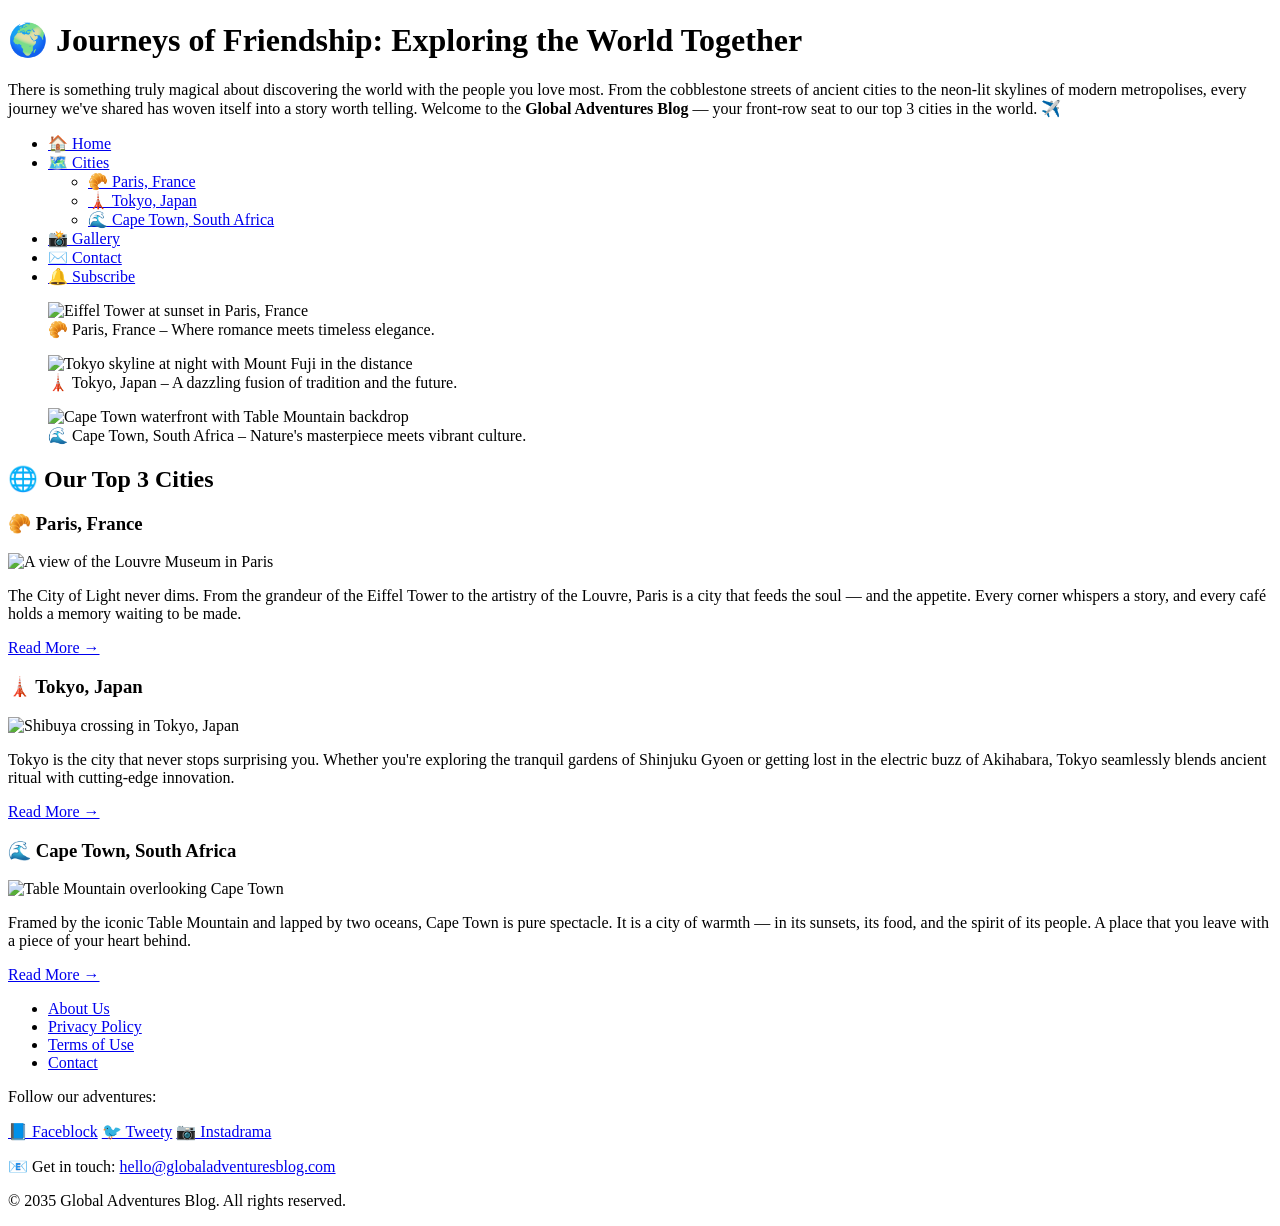
==== Global Adventures Blog/index.html @ 44e75ce5 "feat: add initial HTML structure and content for Global Adventures Blog and Paris page" ====
<!DOCTYPE html>
<html lang="en">
<head>
  <meta charset="UTF-8" />
  <meta name="viewport" content="width=device-width, initial-scale=1.0" />
  <title>Global Adventures Blog – My Top 3 Cities in the World</title>
  <link rel="icon" type="image/x-icon" href="favicon.ico" />
  <link rel="stylesheet" href="css/style.css" />
</head>
<body>

  <!-- ===== HEADER ===== -->
  <header>
    <h1>🌍 Journeys of Friendship: Exploring the World Together</h1>
    <p>
      There is something truly magical about discovering the world with the people you love most.
      From the cobblestone streets of ancient cities to the neon-lit skylines of modern metropolises,
      every journey we've shared has woven itself into a story worth telling. Welcome to the
      <strong>Global Adventures Blog</strong> — your front-row seat to our top 3 cities in the world. ✈️
    </p>
  </header>

  <!-- ===== NAVIGATION ===== -->
  <nav aria-label="Main Navigation">
    <ul>
      <li><a href="index.html">🏠 Home</a></li>
      <li>
        <a href="#">🗺️ Cities</a>
        <ul>
          <li><a href="paris.html">🥐 Paris, France</a></li>
          <li><a href="tokyo.html">🗼 Tokyo, Japan</a></li>
          <li><a href="cape-town.html">🌊 Cape Town, South Africa</a></li>
        </ul>
      </li>
      <li><a href="gallery.html">📸 Gallery</a></li>
      <li><a href="contact.html">✉️ Contact</a></li>
      <li><a href="subscribe.html">🔔 Subscribe</a></li>
    </ul>
  </nav>

  <!-- ===== HERO / SLIDESHOW SECTION ===== -->
  <section id="slideshow" aria-label="Featured City Images">
    <figure>
      <img src="images/paris.jpg" alt="Eiffel Tower at sunset in Paris, France" />
      <figcaption>🥐 Paris, France – Where romance meets timeless elegance.</figcaption>
    </figure>
    <figure>
      <img src="images/tokyo.jpg" alt="Tokyo skyline at night with Mount Fuji in the distance" />
      <figcaption>🗼 Tokyo, Japan – A dazzling fusion of tradition and the future.</figcaption>
    </figure>
    <figure>
      <img src="images/cape-town.jpg" alt="Cape Town waterfront with Table Mountain backdrop" />
      <figcaption>🌊 Cape Town, South Africa – Nature's masterpiece meets vibrant culture.</figcaption>
    </figure>
  </section>

  <!-- ===== CITY PREVIEWS ===== -->
  <main>
    <section id="city-previews">
      <h2>🌐 Our Top 3 Cities</h2>

      <article>
        <h3>🥐 Paris, France</h3>
        <img src="images/paris-thumb.jpg" alt="A view of the Louvre Museum in Paris" />
        <p>
          The City of Light never dims. From the grandeur of the Eiffel Tower to the artistry of the Louvre,
          Paris is a city that feeds the soul — and the appetite. Every corner whispers a story, and every
          café holds a memory waiting to be made.
        </p>
        <a href="paris.html">Read More →</a>
      </article>

      <article>
        <h3>🗼 Tokyo, Japan</h3>
        <img src="images/tokyo-thumb.jpg" alt="Shibuya crossing in Tokyo, Japan" />
        <p>
          Tokyo is the city that never stops surprising you. Whether you're exploring the tranquil gardens
          of Shinjuku Gyoen or getting lost in the electric buzz of Akihabara, Tokyo seamlessly blends
          ancient ritual with cutting-edge innovation.
        </p>
        <a href="tokyo.html">Read More →</a>
      </article>

      <article>
        <h3>🌊 Cape Town, South Africa</h3>
        <img src="images/cape-town-thumb.jpg" alt="Table Mountain overlooking Cape Town" />
        <p>
          Framed by the iconic Table Mountain and lapped by two oceans, Cape Town is pure spectacle.
          It is a city of warmth — in its sunsets, its food, and the spirit of its people. A place that
          you leave with a piece of your heart behind.
        </p>
        <a href="cape-town.html">Read More →</a>
      </article>
    </section>
  </main>

  <!-- ===== FOOTER ===== -->
  <footer>
    <div class="footer-links">
      <nav aria-label="Footer Navigation">
        <ul>
          <li><a href="#">About Us</a></li>
          <li><a href="#">Privacy Policy</a></li>
          <li><a href="#">Terms of Use</a></li>
          <li><a href="contact.html">Contact</a></li>
        </ul>
      </nav>
    </div>

    <div class="footer-social">
      <p>Follow our adventures:</p>
      <a href="#" aria-label="Follow us on Faceblock">📘 Faceblock</a>
      <a href="#" aria-label="Follow us on Tweety">🐦 Tweety</a>
      <a href="#" aria-label="Follow us on Instadrama">📷 Instadrama</a>
    </div>

    <div class="footer-contact">
      <p>📧 Get in touch: <a href="mailto:hello@globaladventuresblog.com">hello@globaladventuresblog.com</a></p>
    </div>

    <div class="footer-copyright">
      <p>© 2035 Global Adventures Blog. All rights reserved.</p>
    </div>
  </footer>

</body>
</html>
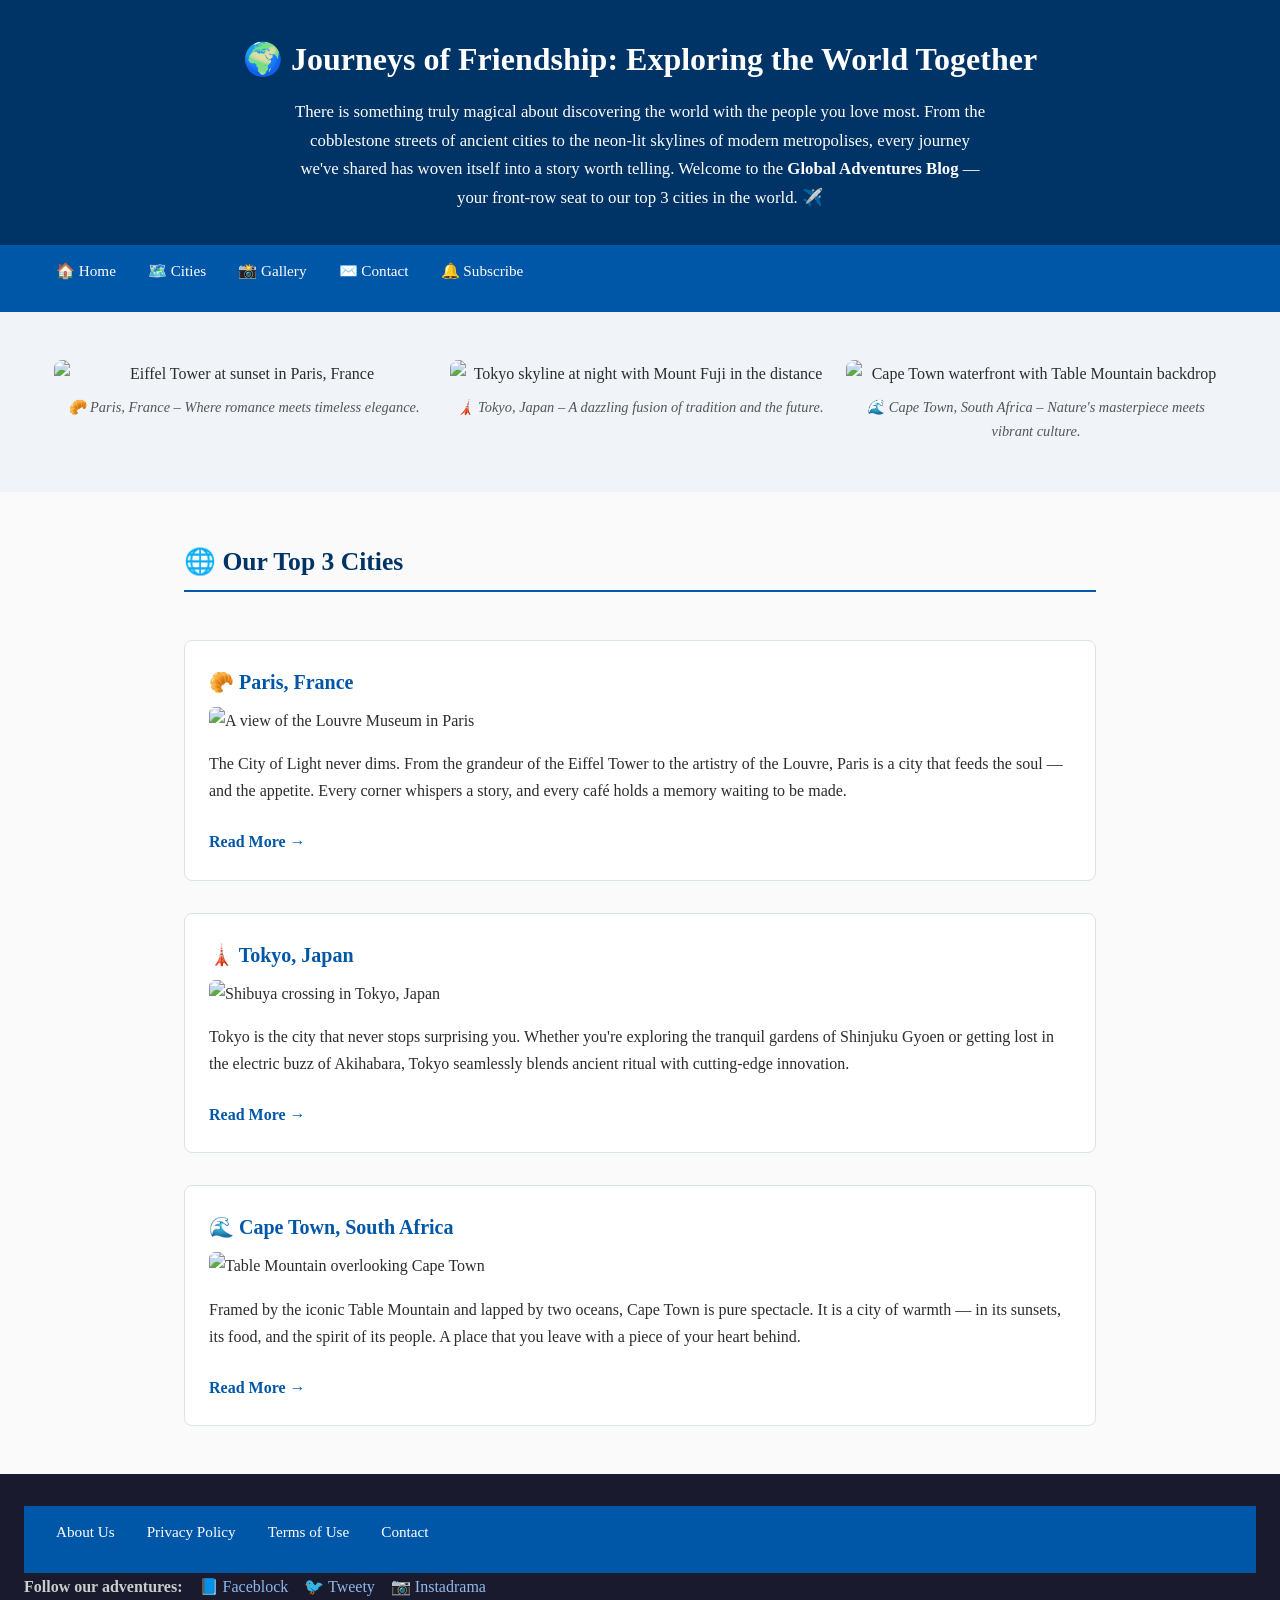
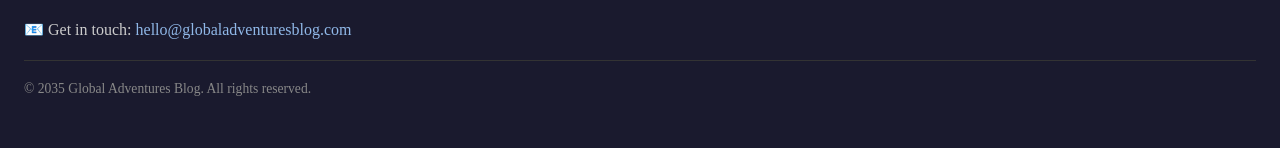
==== commit 9c9c0b0b: "Add new gallery and city pages, update navigation, and enhance content - Created a new gallery page " ====
--- a/Global Adventures Blog/index.html
+++ b/Global Adventures Blog/index.html
@@ -1,127 +1,130 @@
 <!DOCTYPE html>
 <html lang="en">
+
 <head>
-  <meta charset="UTF-8" />
-  <meta name="viewport" content="width=device-width, initial-scale=1.0" />
-  <title>Global Adventures Blog – My Top 3 Cities in the World</title>
-  <link rel="icon" type="image/x-icon" href="favicon.ico" />
-  <link rel="stylesheet" href="css/style.css" />
+    <meta charset="UTF-8" />
+    <meta name="viewport" content="width=device-width, initial-scale=1.0" />
+    <title>Global Adventures Blog – My Top 3 Cities in the World</title>
+    <link rel="icon" type="image/x-icon" href="favicon.ico" />
+    <link rel="stylesheet" href="css/style.css" />
 </head>
+
 <body>
 
-  <!-- ===== HEADER ===== -->
-  <header>
-    <h1>🌍 Journeys of Friendship: Exploring the World Together</h1>
-    <p>
-      There is something truly magical about discovering the world with the people you love most.
-      From the cobblestone streets of ancient cities to the neon-lit skylines of modern metropolises,
-      every journey we've shared has woven itself into a story worth telling. Welcome to the
-      <strong>Global Adventures Blog</strong> — your front-row seat to our top 3 cities in the world. ✈️
-    </p>
-  </header>
+    <!-- ===== HEADER ===== -->
+    <header>
+        <h1>🌍 Journeys of Friendship: Exploring the World Together</h1>
+        <p>
+            There is something truly magical about discovering the world with the people you love most.
+            From the cobblestone streets of ancient cities to the neon-lit skylines of modern metropolises,
+            every journey we've shared has woven itself into a story worth telling. Welcome to the
+            <strong>Global Adventures Blog</strong> — your front-row seat to our top 3 cities in the world. ✈️
+        </p>
+    </header>
 
-  <!-- ===== NAVIGATION ===== -->
-  <nav aria-label="Main Navigation">
-    <ul>
-      <li><a href="index.html">🏠 Home</a></li>
-      <li>
-        <a href="#">🗺️ Cities</a>
+    <!-- ===== NAVIGATION ===== -->
+    <nav aria-label="Main Navigation">
         <ul>
-          <li><a href="paris.html">🥐 Paris, France</a></li>
-          <li><a href="tokyo.html">🗼 Tokyo, Japan</a></li>
-          <li><a href="cape-town.html">🌊 Cape Town, South Africa</a></li>
+            <li><a href="index.html">🏠 Home</a></li>
+            <li>
+                <a href="#">🗺️ Cities</a>
+                <ul>
+                    <li><a href="paris.html">🥐 Paris, France</a></li>
+                    <li><a href="tokyo.html">🗼 Tokyo, Japan</a></li>
+                    <li><a href="cape-town.html">🌊 Cape Town, South Africa</a></li>
+                </ul>
+            </li>
+            <li><a href="gallery.html">📸 Gallery</a></li>
+            <li><a href="contact.html">✉️ Contact</a></li>
+            <li><a href="subscribe.html">🔔 Subscribe</a></li>
         </ul>
-      </li>
-      <li><a href="gallery.html">📸 Gallery</a></li>
-      <li><a href="contact.html">✉️ Contact</a></li>
-      <li><a href="subscribe.html">🔔 Subscribe</a></li>
-    </ul>
-  </nav>
+    </nav>
 
-  <!-- ===== HERO / SLIDESHOW SECTION ===== -->
-  <section id="slideshow" aria-label="Featured City Images">
-    <figure>
-      <img src="images/paris.jpg" alt="Eiffel Tower at sunset in Paris, France" />
-      <figcaption>🥐 Paris, France – Where romance meets timeless elegance.</figcaption>
-    </figure>
-    <figure>
-      <img src="images/tokyo.jpg" alt="Tokyo skyline at night with Mount Fuji in the distance" />
-      <figcaption>🗼 Tokyo, Japan – A dazzling fusion of tradition and the future.</figcaption>
-    </figure>
-    <figure>
-      <img src="images/cape-town.jpg" alt="Cape Town waterfront with Table Mountain backdrop" />
-      <figcaption>🌊 Cape Town, South Africa – Nature's masterpiece meets vibrant culture.</figcaption>
-    </figure>
-  </section>
+    <!-- ===== HERO / SLIDESHOW SECTION ===== -->
+    <section id="slideshow" aria-label="Featured City Images">
+        <figure>
+            <img src="images/paris.jpg" alt="Eiffel Tower at sunset in Paris, France" />
+            <figcaption>🥐 Paris, France – Where romance meets timeless elegance.</figcaption>
+        </figure>
+        <figure>
+            <img src="images/tokyo.jpg" alt="Tokyo skyline at night with Mount Fuji in the distance" />
+            <figcaption>🗼 Tokyo, Japan – A dazzling fusion of tradition and the future.</figcaption>
+        </figure>
+        <figure>
+            <img src="images/cape-town.jpg" alt="Cape Town waterfront with Table Mountain backdrop" />
+            <figcaption>🌊 Cape Town, South Africa – Nature's masterpiece meets vibrant culture.</figcaption>
+        </figure>
+    </section>
 
-  <!-- ===== CITY PREVIEWS ===== -->
-  <main>
-    <section id="city-previews">
-      <h2>🌐 Our Top 3 Cities</h2>
+    <!-- ===== CITY PREVIEWS ===== -->
+    <main>
+        <section id="city-previews">
+            <h2>🌐 Our Top 3 Cities</h2>
 
-      <article>
-        <h3>🥐 Paris, France</h3>
-        <img src="images/paris-thumb.jpg" alt="A view of the Louvre Museum in Paris" />
-        <p>
-          The City of Light never dims. From the grandeur of the Eiffel Tower to the artistry of the Louvre,
-          Paris is a city that feeds the soul — and the appetite. Every corner whispers a story, and every
-          café holds a memory waiting to be made.
-        </p>
-        <a href="paris.html">Read More →</a>
-      </article>
+            <article>
+                <h3>🥐 Paris, France</h3>
+                <img src="images/paris-thumb.jpg" alt="A view of the Louvre Museum in Paris" />
+                <p>
+                    The City of Light never dims. From the grandeur of the Eiffel Tower to the artistry of the Louvre,
+                    Paris is a city that feeds the soul — and the appetite. Every corner whispers a story, and every
+                    café holds a memory waiting to be made.
+                </p>
+                <a href="paris.html">Read More →</a>
+            </article>
 
-      <article>
-        <h3>🗼 Tokyo, Japan</h3>
-        <img src="images/tokyo-thumb.jpg" alt="Shibuya crossing in Tokyo, Japan" />
-        <p>
-          Tokyo is the city that never stops surprising you. Whether you're exploring the tranquil gardens
-          of Shinjuku Gyoen or getting lost in the electric buzz of Akihabara, Tokyo seamlessly blends
-          ancient ritual with cutting-edge innovation.
-        </p>
-        <a href="tokyo.html">Read More →</a>
-      </article>
+            <article>
+                <h3>🗼 Tokyo, Japan</h3>
+                <img src="images/tokyo-thumb.jpg" alt="Shibuya crossing in Tokyo, Japan" />
+                <p>
+                    Tokyo is the city that never stops surprising you. Whether you're exploring the tranquil gardens
+                    of Shinjuku Gyoen or getting lost in the electric buzz of Akihabara, Tokyo seamlessly blends
+                    ancient ritual with cutting-edge innovation.
+                </p>
+                <a href="tokyo.html">Read More →</a>
+            </article>
 
-      <article>
-        <h3>🌊 Cape Town, South Africa</h3>
-        <img src="images/cape-town-thumb.jpg" alt="Table Mountain overlooking Cape Town" />
-        <p>
-          Framed by the iconic Table Mountain and lapped by two oceans, Cape Town is pure spectacle.
-          It is a city of warmth — in its sunsets, its food, and the spirit of its people. A place that
-          you leave with a piece of your heart behind.
-        </p>
-        <a href="cape-town.html">Read More →</a>
-      </article>
-    </section>
-  </main>
+            <article>
+                <h3>🌊 Cape Town, South Africa</h3>
+                <img src="images/cape-town-thumb.jpg" alt="Table Mountain overlooking Cape Town" />
+                <p>
+                    Framed by the iconic Table Mountain and lapped by two oceans, Cape Town is pure spectacle.
+                    It is a city of warmth — in its sunsets, its food, and the spirit of its people. A place that
+                    you leave with a piece of your heart behind.
+                </p>
+                <a href="cape-town.html">Read More →</a>
+            </article>
+        </section>
+    </main>
 
-  <!-- ===== FOOTER ===== -->
-  <footer>
-    <div class="footer-links">
-      <nav aria-label="Footer Navigation">
-        <ul>
-          <li><a href="#">About Us</a></li>
-          <li><a href="#">Privacy Policy</a></li>
-          <li><a href="#">Terms of Use</a></li>
-          <li><a href="contact.html">Contact</a></li>
-        </ul>
-      </nav>
-    </div>
+    <!-- ===== FOOTER ===== -->
+    <footer>
+        <div class="footer-links">
+            <nav aria-label="Footer Navigation">
+                <ul>
+                    <li><a href="#">About Us</a></li>
+                    <li><a href="#">Privacy Policy</a></li>
+                    <li><a href="#">Terms of Use</a></li>
+                    <li><a href="contact.html">Contact</a></li>
+                </ul>
+            </nav>
+        </div>
 
-    <div class="footer-social">
-      <p>Follow our adventures:</p>
-      <a href="#" aria-label="Follow us on Faceblock">📘 Faceblock</a>
-      <a href="#" aria-label="Follow us on Tweety">🐦 Tweety</a>
-      <a href="#" aria-label="Follow us on Instadrama">📷 Instadrama</a>
-    </div>
+        <div class="footer-social">
+            <p>Follow our adventures:</p>
+            <a href="#" aria-label="Follow us on Faceblock">📘 Faceblock</a>
+            <a href="#" aria-label="Follow us on Tweety">🐦 Tweety</a>
+            <a href="#" aria-label="Follow us on Instadrama">📷 Instadrama</a>
+        </div>
 
-    <div class="footer-contact">
-      <p>📧 Get in touch: <a href="mailto:hello@globaladventuresblog.com">hello@globaladventuresblog.com</a></p>
-    </div>
+        <div class="footer-contact">
+            <p>📧 Get in touch: <a href="mailto:hello@globaladventuresblog.com">hello@globaladventuresblog.com</a></p>
+        </div>
 
-    <div class="footer-copyright">
-      <p>© 2035 Global Adventures Blog. All rights reserved.</p>
-    </div>
-  </footer>
+        <div class="footer-copyright">
+            <p>© 2035 Global Adventures Blog. All rights reserved.</p>
+        </div>
+    </footer>
 
 </body>
-</html>
+
+</html>
--- a/Global Adventures Blog/css/style.css
+++ b/Global Adventures Blog/css/style.css
@@ -0,0 +1,341 @@
+/* =============================================================
+   Global Adventures Blog – Base Stylesheet (to be expanded)
+   ============================================================= */
+
+/* --- Reset & Base ------------------------------------------ */
+*, *::before, *::after {
+  box-sizing: border-box;
+  margin: 0;
+  padding: 0;
+}
+
+body {
+  font-family: Georgia, 'Times New Roman', serif;
+  font-size: 1rem;
+  line-height: 1.7;
+  color: #2c2c2c;
+  background-color: #fafafa;
+}
+
+img {
+  max-width: 100%;
+  height: auto;
+  display: block;
+}
+
+a {
+  color: #0057a8;
+  text-decoration: none;
+}
+
+a:hover {
+  text-decoration: underline;
+}
+
+/* --- Header ------------------------------------------------ */
+header {
+  background-color: #003366;
+  color: #ffffff;
+  padding: 2rem 1.5rem;
+  text-align: center;
+}
+
+header h1 {
+  font-size: 2rem;
+  margin-bottom: 0.75rem;
+}
+
+header p {
+  font-size: 1.05rem;
+  max-width: 700px;
+  margin: 0 auto;
+}
+
+/* --- Navigation -------------------------------------------- */
+nav {
+  background-color: #0057a8;
+  padding: 0.75rem 1.5rem;
+}
+
+nav ul {
+  list-style: none;
+  display: flex;
+  flex-wrap: wrap;
+  gap: 1rem;
+}
+
+nav ul li a {
+  color: #ffffff;
+  font-size: 0.95rem;
+  padding: 0.25rem 0.5rem;
+  border-radius: 4px;
+}
+
+nav ul li a:hover {
+  background-color: rgba(255,255,255,0.2);
+  text-decoration: none;
+}
+
+/* Nested dropdowns */
+nav ul ul {
+  display: none;
+  position: absolute;
+  background-color: #0057a8;
+  padding: 0.5rem 0;
+  border-radius: 4px;
+  z-index: 100;
+}
+
+nav ul li:hover > ul {
+  display: block;
+}
+
+/* --- Slideshow / Image Section ----------------------------- */
+#slideshow {
+  display: flex;
+  flex-wrap: wrap;
+  gap: 1rem;
+  padding: 1.5rem;
+  justify-content: center;
+  background-color: #f0f4f8;
+}
+
+#slideshow figure {
+  flex: 1 1 280px;
+  max-width: 380px;
+  text-align: center;
+}
+
+#slideshow img {
+  border-radius: 8px;
+  width: 100%;
+}
+
+#slideshow figcaption {
+  margin-top: 0.5rem;
+  font-size: 0.9rem;
+  color: #555;
+}
+
+/* --- Main & Sections --------------------------------------- */
+main {
+  max-width: 960px;
+  margin: 2rem auto;
+  padding: 0 1.5rem;
+}
+
+section {
+  margin-bottom: 3rem;
+}
+
+section h2 {
+  font-size: 1.6rem;
+  color: #003366;
+  margin-bottom: 1rem;
+  border-bottom: 2px solid #0057a8;
+  padding-bottom: 0.4rem;
+}
+
+section h3 {
+  font-size: 1.25rem;
+  color: #0057a8;
+  margin-bottom: 0.5rem;
+}
+
+p {
+  margin-bottom: 1rem;
+}
+
+ul {
+  padding-left: 1.5rem;
+  margin-bottom: 1rem;
+}
+
+blockquote {
+  border-left: 4px solid #0057a8;
+  padding: 0.75rem 1rem;
+  background-color: #eef4fb;
+  font-style: italic;
+  margin: 1.5rem 0;
+  border-radius: 0 6px 6px 0;
+}
+
+/* --- City Preview Articles --------------------------------- */
+#city-previews {
+  display: flex;
+  flex-direction: column;
+  gap: 2rem;
+}
+
+#city-previews article {
+  border: 1px solid #dce3ec;
+  border-radius: 8px;
+  padding: 1.5rem;
+  background-color: #ffffff;
+}
+
+#city-previews article img {
+  border-radius: 6px;
+  margin-bottom: 1rem;
+  width: 100%;
+}
+
+#city-previews article a {
+  display: inline-block;
+  margin-top: 0.5rem;
+  font-weight: bold;
+  color: #0057a8;
+}
+
+/* --- Figure & Figcaption ----------------------------------- */
+figure {
+  margin: 1.5rem 0;
+}
+
+figcaption {
+  margin-top: 0.4rem;
+  font-size: 0.88rem;
+  color: #666;
+  font-style: italic;
+}
+
+/* --- Photo Gallery ----------------------------------------- */
+.photo-gallery ul {
+  list-style: none;
+  padding: 0;
+  display: flex;
+  flex-wrap: wrap;
+  gap: 1.25rem;
+}
+
+.photo-gallery ul li {
+  flex: 1 1 200px;
+  max-width: 260px;
+}
+
+.photo-gallery ul li figure img {
+  width: 100%;
+  border-radius: 8px;
+}
+
+/* --- Forms ------------------------------------------------- */
+.form-group {
+  margin-bottom: 1.25rem;
+}
+
+.form-group label {
+  display: block;
+  font-weight: bold;
+  margin-bottom: 0.4rem;
+  color: #003366;
+}
+
+.form-group input[type="text"],
+.form-group input[type="email"],
+.form-group textarea {
+  width: 100%;
+  padding: 0.65rem 0.85rem;
+  border: 1px solid #bbc8d8;
+  border-radius: 6px;
+  font-size: 1rem;
+  font-family: inherit;
+  background-color: #fff;
+}
+
+.form-group input:focus,
+.form-group textarea:focus {
+  outline: 2px solid #0057a8;
+  border-color: #0057a8;
+}
+
+.form-group textarea {
+  resize: vertical;
+}
+
+.form-group--checkbox {
+  display: flex;
+  align-items: flex-start;
+  gap: 0.6rem;
+}
+
+.form-group--checkbox input[type="checkbox"] {
+  margin-top: 0.25rem;
+  flex-shrink: 0;
+}
+
+.form-group--checkbox label {
+  font-weight: normal;
+  font-size: 0.95rem;
+  color: #333;
+}
+
+button[type="submit"] {
+  background-color: #0057a8;
+  color: #ffffff;
+  border: none;
+  padding: 0.75rem 1.75rem;
+  font-size: 1rem;
+  border-radius: 6px;
+  cursor: pointer;
+}
+
+button[type="submit"]:hover {
+  background-color: #003f80;
+}
+
+/* --- Video ------------------------------------------------- */
+video {
+  border-radius: 8px;
+  margin-top: 1rem;
+}
+
+/* --- Footer ------------------------------------------------ */
+footer {
+  background-color: #1a1a2e;
+  color: #cccccc;
+  padding: 2rem 1.5rem;
+  margin-top: 3rem;
+}
+
+footer a {
+  color: #90b8e8;
+}
+
+footer a:hover {
+  color: #ffffff;
+  text-decoration: underline;
+}
+
+.footer-links ul {
+  list-style: none;
+  display: flex;
+  flex-wrap: wrap;
+  gap: 1rem;
+  padding: 0;
+  margin-bottom: 1rem;
+}
+
+.footer-social {
+  margin-bottom: 1rem;
+  display: flex;
+  flex-wrap: wrap;
+  gap: 1rem;
+  align-items: center;
+}
+
+.footer-social p {
+  margin: 0;
+  font-weight: bold;
+}
+
+.footer-contact {
+  margin-bottom: 1rem;
+}
+
+.footer-copyright {
+  font-size: 0.85rem;
+  color: #888;
+  border-top: 1px solid #333;
+  padding-top: 1rem;
+  margin-top: 1rem;
+}
